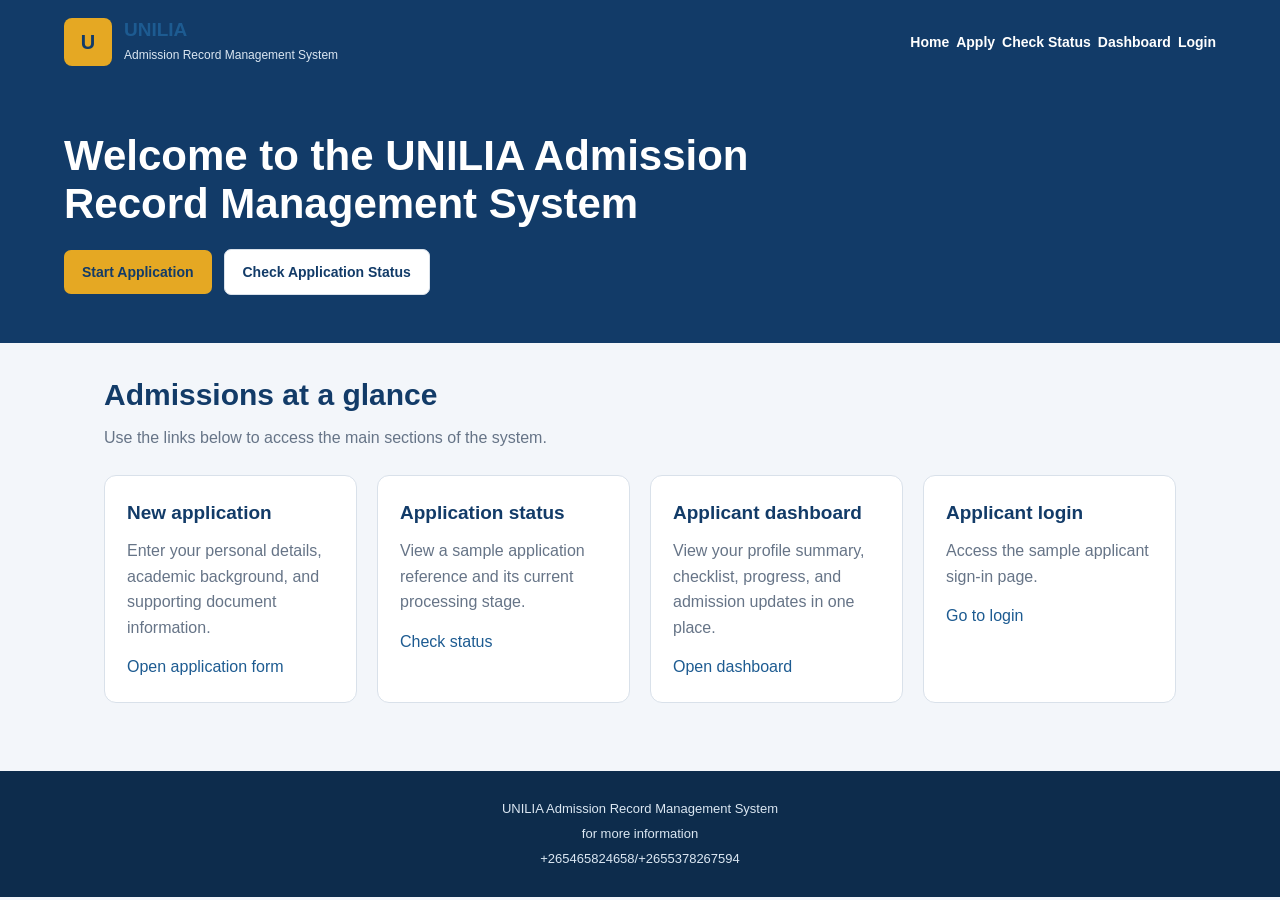
==== index.html @ 4bf36e4e "Add files via upload" ====
<!DOCTYPE html>
<html lang="en">
<head>
    <meta charset="UTF-8">
    <meta name="viewport" content="width=device-width, initial-scale=1.0">
    <title>Home | UNILIA Admission Record Management System</title>
    <link rel="stylesheet" href="style.css">
</head>
<body>
<header class="site-header">
    <section class="header-inner">
        <a class="brand" href="index.html">
            <span class="brand-mark" aria-hidden="true">U</span>
            <span>
                <h1>UNILIA</h1>
                <p>Admission Record Management System</p>
            </span>
        </a>
        <nav class="main-nav" aria-label="Main navigation">
            <a href="index.html">Home</a>
            <a href="application-personal.html">Apply</a>
            <a href="status.html">Check Status</a>
            <a href="applicant-dashboard.html">Dashboard</a>
            <a href="login.html">Login</a>
        </nav>
    </section>
</header>

<main>
    <section class="hero">
        <section class="hero-inner">
            <h2>Welcome to the UNILIA Admission Record Management System</h2>
            
            <section class="button-row">
                <a class="button-link gold" href="application-personal.html">Start Application</a>
                <a class="button-link secondary" href="status.html">Check Application Status</a>
            </section>
        </section>
    </section>
    <section class="container">
        <header class="page-heading">
            <h2>Admissions at a glance</h2>
            <p>Use the links below to access the main sections of the system.</p>
        </header>
        <section class="card-grid">
            <article class="card">
                <h3>New application</h3>
                <p>Enter your personal details, academic background, and supporting document information.</p>
                <a href="application-personal.html">Open application form</a>
            </article>
            <article class="card">
                <h3>Application status</h3>
                <p>View a sample application reference and its current processing stage.</p>
                <a href="status.html">Check status</a>
            </article>
            <article class="card">
                <h3>Applicant dashboard</h3>
                <p>View your profile summary, checklist, progress, and admission updates in one place.</p>
                <a href="applicant-dashboard.html">Open dashboard</a>
            </article>
            <article class="card">
                <h3>Applicant login</h3>
                <p>Access the sample applicant sign-in page.</p>
                <a href="login.html">Go to login</a>
            </article>
     
</main>

<footer class="site-footer">
    <p>UNILIA Admission Record Management System</p>
    <p>for more information</p>
    <p>+265465824658/+2655378267594</p>
   
</body>
</html>
---- style.css ----
/* UNILIA Admission Records System
   Every CSS declaration is written on its own line. */

:root {
    --primary: #123b68;
    --secondary: #1d5b91;
    --accent: #e5a823;
    --light: #f3f6fa;
    --white: #ffffff;
    --text: #263445;
    --muted: #667487;
    --border: #d9e1ea;
    --success: #218653;
    --warning: #b87912;
    --danger: #b43b3b;
}

* {
    box-sizing: border-box;
}

html {
    scroll-behavior: smooth;
}

body {
    background-color: var(--light);
    color: var(--text);
    font-family: Arial, Helvetica, sans-serif;
    font-size: 16px;
    line-height: 1.6;
    margin: 0;
}

a {
    color: var(--secondary);
    text-decoration: none;
}

a:hover {
    text-decoration: underline;
}

.site-header {
    background-color: var(--primary);
    color: var(--white);
    padding: 18px 5%;
}

.header-inner {
    align-items: center;
    display: flex;
    flex-wrap: wrap;
    gap: 20px;
    justify-content: space-between;
    margin: 0 auto;
    max-width: 1200px;
}

.brand {
    align-items: center;
    display: flex;
    gap: 12px;
}

.brand-mark {
    align-items: center;
    background-color: var(--accent);
    border-radius: 8px;
    color: var(--primary);
    display: flex;
    font-size: 20px;
    font-weight: bold;
    height: 48px;
    justify-content: center;
    width: 48px;
}

.brand h1 {
    font-size: 19px;
    line-height: 1.2;
    margin: 0;
}

.brand p {
    color: #dbe7f2;
    font-size: 12px;
    margin: 4px 0 0;
}

.main-nav {
    display: flex;
    flex-wrap: wrap;
    gap: 7px 7px;
}

.main-nav a {
    color: var(--white);
    font-size: 14px;
    font-weight: bold;
}

.container {
    margin: 0 auto;
    max-width: 1200px;
    padding: 28px 5%;
}

.hero {
    background-color: var(--primary);
    color: var(--white);
    padding: 48px 5%;
}

.hero-inner {
    margin: 0 auto;
    max-width: 1200px;
}

.hero h2 {
    font-size: clamp(28px, 4vw, 42px);
    line-height: 1.15;
    margin: 0 0 14px;
    max-width: 720px;
}

.hero p {
    color: #e0eaf4;
    margin: 0 0 24px;
    max-width: 700px;
}

.page-heading {
    margin-bottom: 24px;
}

.page-heading h2 {
    color: var(--primary);
    font-size: 30px;
    margin: 0 0 6px;
}

.page-heading p {
    color: var(--muted);
    margin: 0;
}

.card-grid {
    display: grid;
    gap: 20px;
    grid-template-columns: repeat(auto-fit, minmax(220px, 1fr));
}

.card {
    background-color: var(--white);
    border: 1px solid var(--border);
    border-radius: 12px;
    padding: 22px;
}

.card h3 {
    color: var(--primary);
    font-size: 19px;
    margin: 0 0 10px;
}

.card p {
    color: var(--muted);
    margin: 0 0 14px;
}

.stat-number {
    color: var(--primary);
    display: block;
    font-size: 30px;
    font-weight: bold;
    margin-bottom: 4px;
}

.button-row {
    align-items: center;
    display: flex;
    flex-wrap: wrap;
    gap: 12px;
    margin-top: 20px;
}

.button-link,
button {
    background-color: var(--secondary);
    border: 0;
    border-radius: 7px;
    color: var(--white);
    cursor: pointer;
    display: inline-block;
    font-size: 14px;
    font-weight: bold;
    padding: 11px 18px;
    text-align: center;
}

.button-link:hover,
button:hover {
    background-color: var(--primary);
    color: var(--white);
    text-decoration: none;
}

.button-link.secondary {
    background-color: var(--white);
    border: 1px solid var(--border);
    color: var(--primary);
}

.button-link.gold {
    background-color: var(--accent);
    color: var(--primary);
}

.notice {
    background-color: #fff8e8;
    border-left: 4px solid var(--accent);
    border-radius: 6px;
    margin: 18px 0;
    padding: 14px 18px;
}

.success-notice {
    background-color: #eaf7ef;
    border-left: 4px solid var(--success);
    border-radius: 6px;
    margin: 18px 0;
    padding: 14px 18px;
}

.form-card {
    background-color: var(--white);
    border: 1px solid var(--border);
    border-radius: 12px;
    margin-bottom: 20px;
    padding: 24px;
}

.form-card h3 {
    color: var(--primary);
    margin-top: 0;
}

.form-grid {
    display: grid;
    gap: 16px;
    grid-template-columns: repeat(2, minmax(0, 1fr));
}

.form-field {
    display: flex;
    flex-direction: column;
    gap: 6px;
}

.form-field.full {
    grid-column: 1 / -1;
}

label {
    color: var(--text);
    font-size: 14px;
    font-weight: bold;
}

input,
select,
textarea {
    background-color: var(--white);
    border: 1px solid #bdc9d6;
    border-radius: 6px;
    color: var(--text);
    font: inherit;
    padding: 11px 12px;
    width: 100%;
}

textarea {
    min-height: 110px;
    resize: vertical;
}

fieldset {
    border: 1px solid var(--border);
    border-radius: 8px;
    margin: 0;
    padding: 18px;
}

legend {
    color: var(--primary);
    font-weight: bold;
    padding: 0 8px;
}

.progress-list {
    display: grid;
    gap: 12px;
    grid-template-columns: repeat(4, minmax(0, 1fr));
    list-style: none;
    margin: 0 0 24px;
    padding: 0;
}

.progress-list li {
    background-color: var(--white);
    border: 1px solid var(--border);
    border-radius: 8px;
    color: var(--muted);
    font-size: 13px;
    padding: 12px;
    text-align: center;
}

.progress-list li.active {
    background-color: #eaf2fa;
    border-color: var(--secondary);
    color: var(--primary);
    font-weight: bold;
}

.progress-list li.complete {
    background-color: #eaf7ef;
    border-color: #a9d9ba;
    color: var(--success);
}

.status {
    border-radius: 20px;
    display: inline-block;
    font-size: 12px;
    font-weight: bold;
    padding: 4px 10px;
}

.status.pending {
    background-color: #fff2d8;
    color: var(--warning);
}

.status.complete {
    background-color: #e4f5ea;
    color: var(--success);
}

.status.review {
    background-color: #e8f0fa;
    color: var(--secondary);
}

.status.rejected {
    background-color: #fbe9e9;
    color: var(--danger);
}

.data-table {
    background-color: var(--white);
    border-collapse: collapse;
    width: 100%;
}

.data-table th,
.data-table td {
    border-bottom: 1px solid var(--border);
    padding: 13px;
    text-align: left;
    vertical-align: top;
}

.data-table th {
    background-color: #edf2f7;
    color: var(--primary);
    font-size: 13px;
}

.data-table tr:last-child td {
    border-bottom: 0;
}

.link-list {
    margin: 0;
    padding-left: 20px;
}

.link-list li {
    margin: 8px 0;
}

.two-column {
    display: grid;
    gap: 20px;
    grid-template-columns: 2fr 1fr;
}

.profile-summary {
    align-items: center;
    display: flex;
    flex-wrap: wrap;
    gap: 16px;
}

.avatar {
    align-items: center;
    background-color: #e6eef7;
    border-radius: 50%;
    color: var(--primary);
    display: flex;
    font-size: 24px;
    font-weight: bold;
    height: 64px;
    justify-content: center;
    width: 64px;
}

.site-footer {
    background-color: #0d2c4c;
    color: #dbe7f2;
    margin-top: 40px;
    padding: 24px 5%;
    text-align: center;
}

.site-footer p {
    font-size: 13px;
    margin: 4px 0;
}

.small-text {
    color: var(--muted);
    font-size: 13px;
}

@media (max-width: 760px) {
    .header-inner {
        align-items: flex-start;
        flex-direction: column;
    }

    .two-column {
        grid-template-columns: 1fr;
    }

    .progress-list {
        grid-template-columns: repeat(2, minmax(0, 1fr));
    }

    .form-grid {
        grid-template-columns: 1fr;
    }

    .form-field.full {
        grid-column: auto;
    }

    .data-table {
        font-size: 13px;
    }

    .data-table th,
    .data-table td {
        padding: 9px;
    }
}
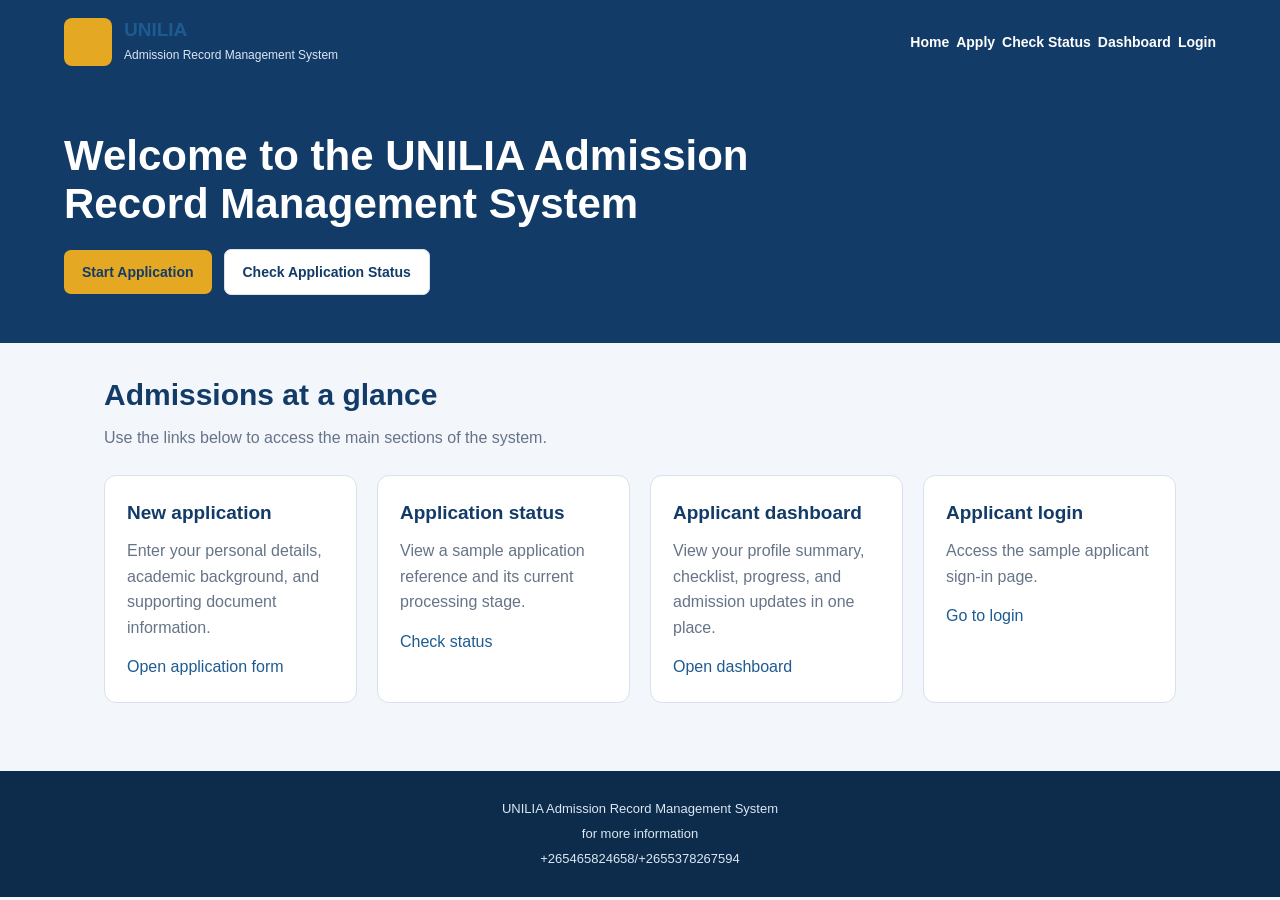
==== commit 9aaafc27: "Add files via upload" ====
--- a/index.html
+++ b/index.html
@@ -10,7 +10,7 @@
 <header class="site-header">
     <section class="header-inner">
         <a class="brand" href="index.html">
-            <span class="brand-mark" aria-hidden="true">U</span>
+            <span class="brand-mark" aria-hidden="true"><img src="logo.png" alt=""></span>
             <span>
                 <h1>UNILIA</h1>
                 <p>Admission Record Management System</p>
